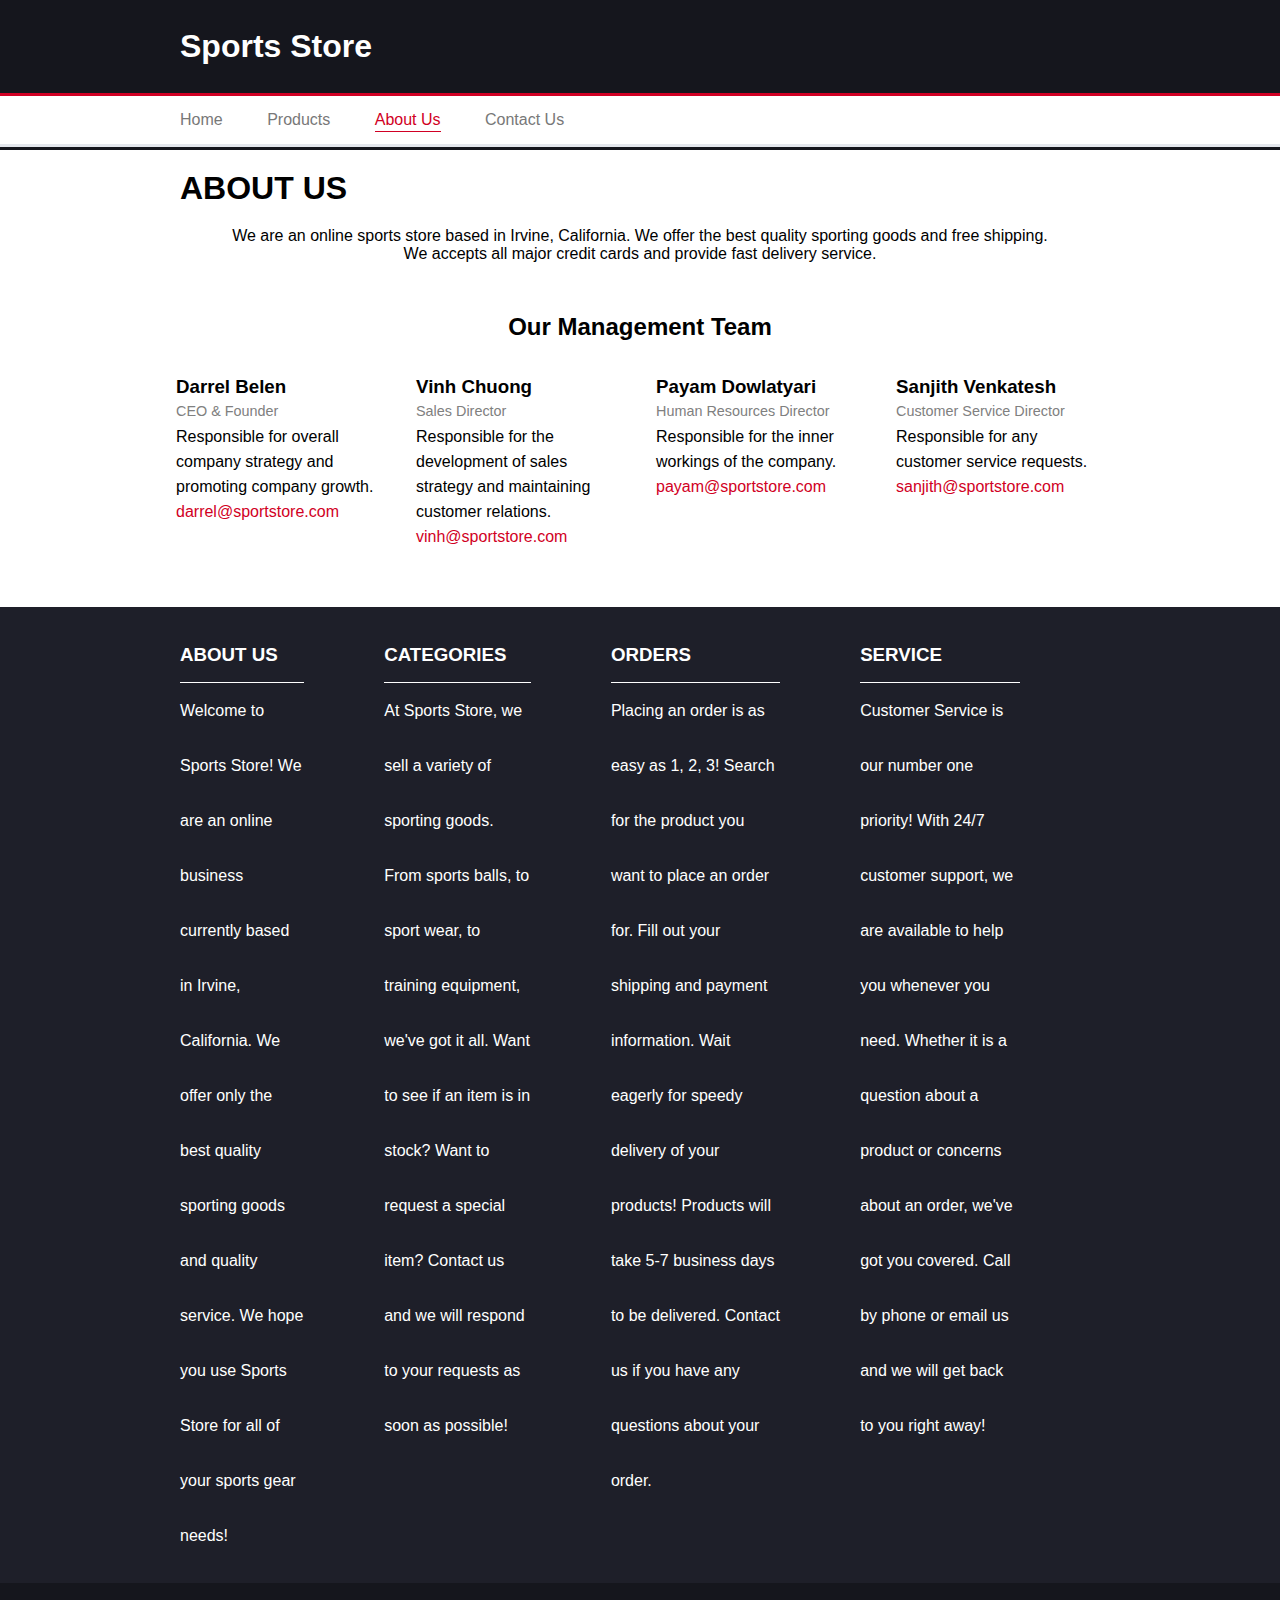
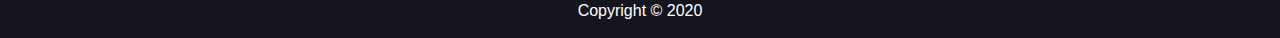
==== about.html @ c963a643 "fixed formatting on the about page" ====
<!DOCTYPE html>
<html lang="en">
<head>
    <meta charset="UTF-8">
    <meta name="viewport" content="width=device-width, initial-scale=1.0">
    <meta http-equiv="X-UA-Compatible" content="ie=edge">
    <link href="style.css" rel="stylesheet">
    <title>INF124-Assignment1</title>
</head>
<body>
    <div class="container">
        <div class="header">
            <div class="content">
                <div class="logo">
                    <a href="./index.html"><h1>Sports Store</h1></a>
                </div>
            </div>
            <div class="navbar">
                <ul class="content">
                <li><a href="./index.html">Home</a></li>
                <li><a href="./products.html">Products</a></li>
                <li><a href="./about.html" class="active">About Us</a></li>
                <li><a href="./contact.html">Contact Us</a></li>
                </ul>
            </div>
        </div>
        <div class="main">
            <div class="content">
                <h1>About Us</h1>
                <div class="about-section">
                  <p>We are an online sports store based in Irvine, California.
                  We offer the best quality sporting goods and free shipping.</p>
                  <p>We accepts all major credit cards and provide fast delivery service.</p>
                </div>
                <h2 style="text-align:center;margin: 50px 0 25px;">Our Management Team</h2>
                <div style="margin: 25px 0 50px; display:flex;">
                  <div class="card">
                    <h3>Darrel Belen</h3>
                    <p class="title">CEO & Founder</p>
                    <p>Responsible for overall company strategy and promoting company growth.</p>
                    <a href="#">darrel@sportstore.com</a>
                  </div>
                  <div class="card">
                    <h3>Vinh Chuong</h3>
                    <p class="title">Sales Director</p>
                    <p>Responsible for the development of sales strategy and maintaining customer relations.</p>
                    <a href="#">vinh@sportstore.com</a>
                  </div>
                  <div class="card">
                    <h3>Payam Dowlatyari</h3>
                    <p class="title">Human Resources Director</p>
                    <p>Responsible for the inner workings of the company.</p>
                    <a href="#">payam@sportstore.com</a>
                  </div>
                  <div class="card">
                    <h3>Sanjith Venkatesh</h3>
                    <p class="title">Customer Service Director</p>
                    <p>Responsible for any customer service requests.</p>
                    <a href="#">sanjith@sportstore.com</a>
                  </div>
                </div>
            </div>
        </div>
        <div class="footer">
            <div class="content">
                <table width="100%" cellspacing="20">
                    <tbody>
                        <tr>
                            <td>
                                <h3>ABOUT US</h3>
                                    <p>
                                        Welcome to Sports Store! We are an online business currently based in 
                                        Irvine, California. We offer only the best quality sporting goods and quality service. 
                                        We hope you use Sports Store for all of your sports gear needs!
                                    </p>
                            </td>
                            <td>
                                <h3>CATEGORIES</h3>
                                    <p>
                                        At Sports Store, we sell a variety of sporting goods. From sports balls, to sport wear, 
                                        to training equipment, we've got it all. Want to see if an item is in stock? 
                                        Want to request a special item? Contact us and we will respond to your requests as 
                                        soon as possible!
                                    </p>
                            </td>
                            <td>
                                <h3>ORDERS</h3>
                                    <p>
                                        Placing an order is as easy as 1, 2, 3!
                                        Search for the product you want to place an order for.
                                        Fill out your shipping and payment information.
                                        Wait eagerly for speedy delivery of your products!

                                        Products will take 5-7 business days to be delivered. Contact us if you have any questions 
                                        about your order.
                                    </p>
                            </td>
                            <td>
                                <h3>SERVICE</h3>
                                    <p>
                                        Customer Service is our number one priority! With 24/7 customer support, we are available to 
                                        help you whenever you need. Whether it is a question about a product or concerns about 
                                        an order, we've got you covered. Call by phone or email us and we will get back to you 
                                        right away!
                                    </p>
                            </td>
                        </tr>
                    </tbody>
                </table>
            </div>
            <p class="copyright">
                Copyright &copy; 2020
            </p>
        </div>
    </div>
    <script type="text/javascript" src="main.js"></script>
</body>
</html>
---- style.css ----
* {
    margin: 0;
    padding: 0;
    box-sizing: content-box;
}
html{
    font-family: Verdana, Geneva, Tahoma, sans-serif;
}
body{

}
a {
    text-decoration: none;
}
.container {
}
.container form{
    margin-left: 25%;
    margin-right: 25%;
}
.content {
    width: 75%;
    margin: 0 auto;
}
.header {
    background-color: #15161D;
    height: 150px;
}
.header h1  {
    color: #fff;
    padding: 28px 20px;
}
.navbar {
    border-top: 3px solid #D10024;
    border-bottom: 3px solid #E4E7ED;
    display: block;
    background-color: #fff;
}
.navbar li{
    list-style: none;
    display: inline-block;
    padding: 15px 20px;
}
.navbar li a{
    color: #787878;
    transition: 0.2s;
}
.navbar li a.active, .navbar li a:hover{
    padding-bottom: 3px;
    border-bottom: 1px solid #D10024;
    color: #D10024;
}
.main h1{
    text-transform: uppercase;
    margin: 20px;
}
.main .product{
    position: relative;
    border: 1px solid #ccc;
    box-shadow: 0 4px 8px 0 rgba(0, 0, 0, 0.2);
    text-align: center;
    height: 400px;
}
.main .product:hover{
    box-shadow: 0 12px 24px 0 rgba(0, 0, 0, 0.2);
    transition: 0.5s;
}
.main .product img{
    width: 150px;
    height: auto;
}
.main .product h4{
    color: #aaa;
    font-size: 80%;
    margin: 10px 0;
}
.main .product h2{
    margin: 10px 0;
    text-transform: uppercase;
    font-size: 110%;
}
.main .product h3{
    margin: 10px 0;
    text-transform: uppercase;
    font-size: 100%;
    color: #D10024;
}
.main .product p{
    margin: 10px 0;
    text-transform: uppercase;
    font-size: 70%;
}
.main .product hr{
    width: 200px;
    margin: 0 auto;
    border-top: 1px solid #ccc;
}
.main .addtocart{
    padding: 5px 20px;
    border: 2px solid #D10024;
    background-color: #D10024;
    display: inline-block;
    border-radius: 4px;
    color: #fff;
    margin-top: 10px;
    text-transform: uppercase;
    font-size: 80%;
}
.main .addtocart:hover{
    border: 2px solid #D10024;
    background-color: #FFFFFF;
    color: #D10024;
    transition: 0.2s;
}
.main .detail {
    padding-left: 20px;
    margin-bottom: 20px;
    line-height: 2;
}
.footer {
    background-color: #1E1F29;
    color: #fff;
    line-height: 55px;
}
.footer h3{
    border-bottom: 1px solid;
}
.footer td{
    padding-right: 80px;
}
.footer .copyright{
    text-align: center;
    background-color: #15161D;
}

input[type=text], select, textarea {
    width: 100%;
    padding: 12px;
    border: 1px solid #ccc;
    border-radius: 4px;
    box-sizing: border-box;
    margin-top: 6px;
    margin-bottom: 16px;
    resize: vertical;
}

input[type=submit] {
    background-color: #D10024;
    color: white;
    padding: 12px 20px;
    border: none;
    border-radius: 4px;
    cursor: pointer;
    text-transform: uppercase;
}

input[type=submit]:hover {
    background-color: #dddddd;
    color: #000000;
    transition: 0.3s;
}

.about-section {
    text-align: center;
}

.card {
    width: 22%;
    padding: 0 8px;
    display: inline-block;
    margin: 8px;
    line-height: 25px;
}

.card a{
    color: #D10024;
}

.card a:hover{
    text-decoration: underline;
}

.card .title {
    color: grey;
    font-size: 90%;
}


.orderform
.row {
    display: -ms-flexbox; 
    display: flex;
    -ms-flex-wrap: wrap; 
    flex-wrap: wrap;
    margin: 0 -16px;
  }
  
  .orderform
  .col-25 {
    -ms-flex: 20%;
    flex: 20%;
  }
  
  .orderform
  .col-50 {
    -ms-flex: 40%;
    flex: 40%;
  }
  
  .orderform
  .col-75 {
    -ms-flex: 60%; 
    flex: 60%;
  }
  
  .orderform
  .col-25,
  .col-50,
  .col-75 {
    padding: 0 16px;
  }
  
  .orderform
  .container {
    padding: 5px 20px 15px 20px;
    border-radius: 3px;
  }
  
  .orderform
  input[type=text] {
    width: 100%;
    margin-bottom: 20px;
    padding: 12px;
    border: 1px solid #ccc;
    border-radius: 3px;
  }

  .orderform
  input[type=number] {
    width: 100%;
    margin-bottom: 20px;
    padding: 12px;
    border: 1px solid #ccc;
    border-radius: 3px;
  }
  .orderform
  label {
    margin-bottom: 10px;
    display: block;
  }
  
  .orderform
  .icon-container {
    margin-bottom: 20px;
    padding: 7px 0;
    font-size: 24px;
  }
  
  .orderform
  .btn {
    background-color: #D10024;
    color: white;
    padding: 12px;
    margin: 10px 0;
    border: none;
    width: 100%;
    border-radius: 3px;
    cursor: pointer;
    font-size: 17px;
  }
  
  .orderform
  .btn:hover {
    background-color: #dddddd;
    transition: .3s;
  }
  
  .orderform
  span.price {
    float: right;
    color: grey;
  }

tr{
    display: flex;
}
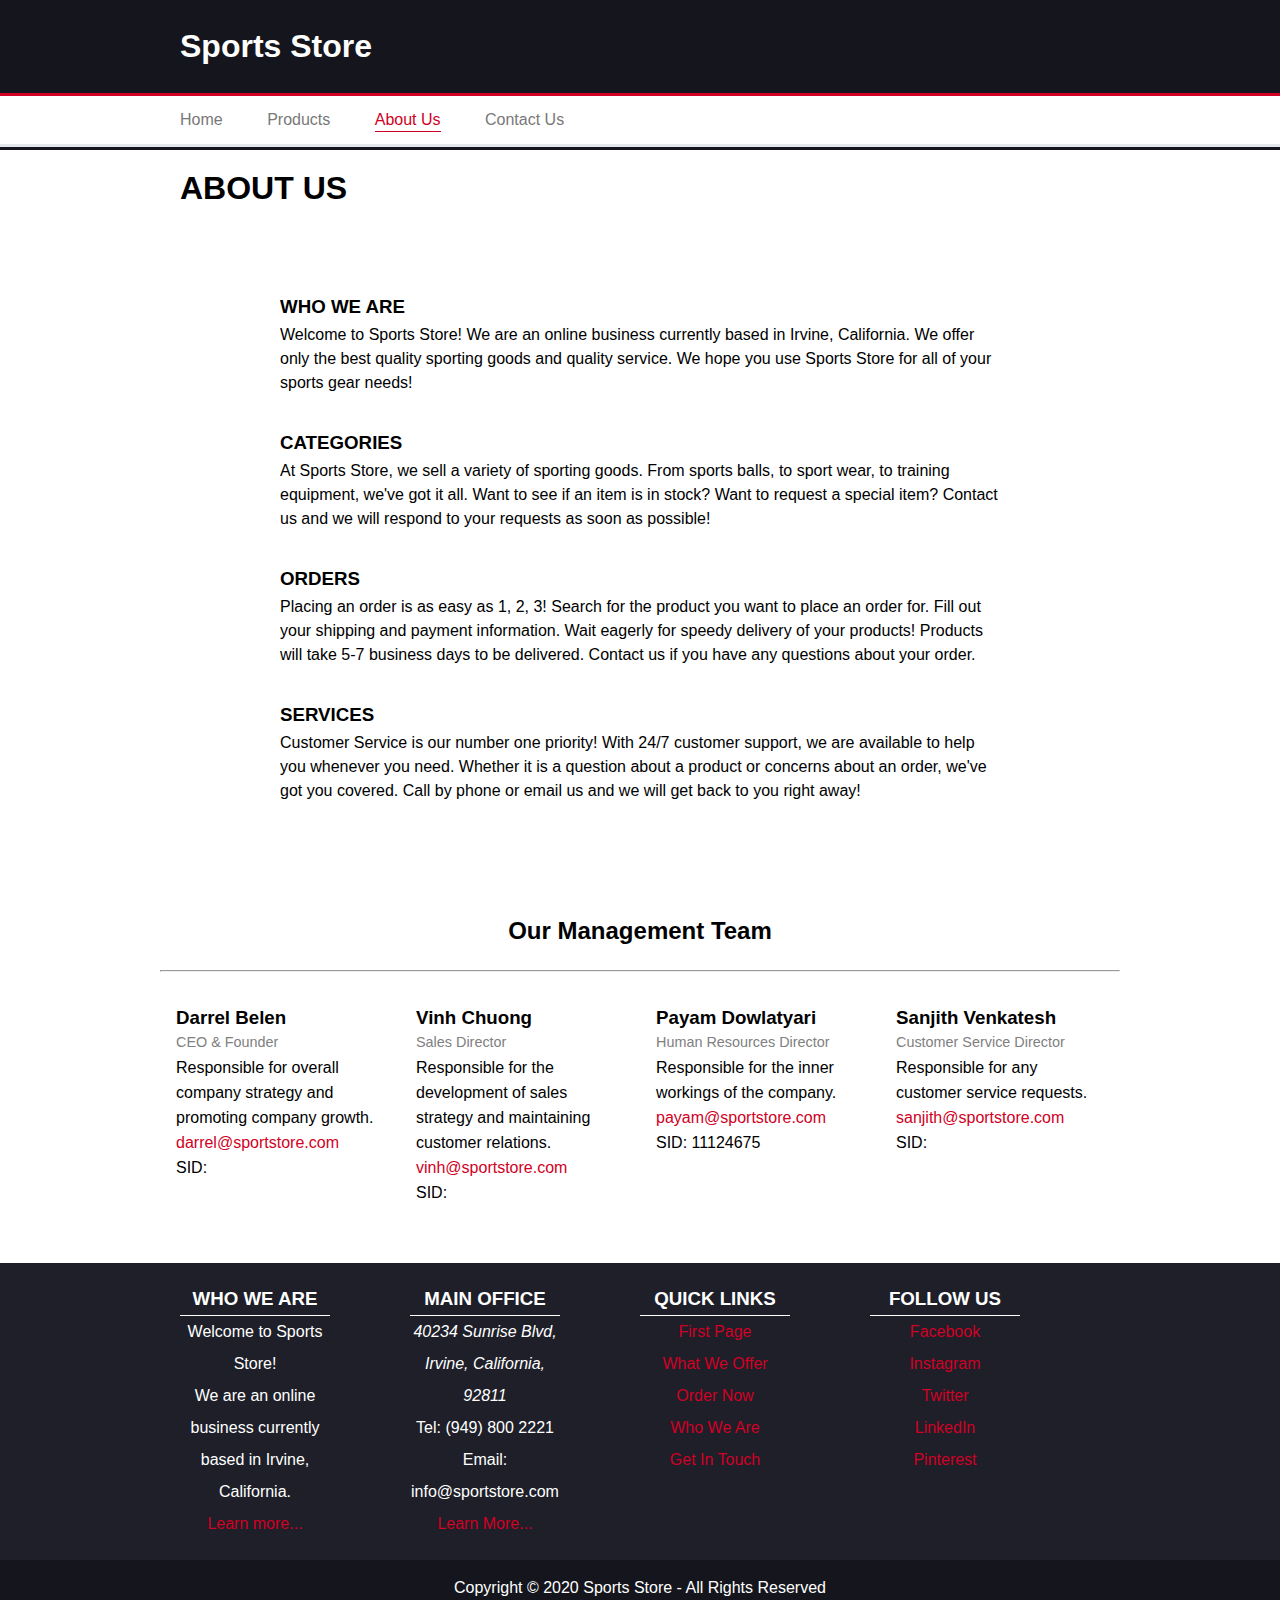
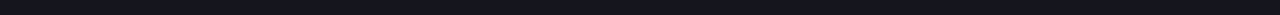
==== commit 4ba5b3e2: "change footer and about page" ====
--- a/about.html
+++ b/about.html
@@ -28,90 +28,141 @@
             <div class="content">
                 <h1>About Us</h1>
                 <div class="about-section">
-                  <p>We are an online sports store based in Irvine, California.
-                  We offer the best quality sporting goods and free shipping.</p>
-                  <p>We accepts all major credit cards and provide fast delivery service.</p>
+                
+                  <div class="content">
+                        <br><br>
+                                        <h3>WHO WE ARE</h3>
+                                        
+                                            <p>
+                                                Welcome to Sports Store! We are an online business currently based in 
+                                                Irvine, California. We offer only the best quality sporting goods and quality service. 
+                                                We hope you use Sports Store for all of your sports gear needs!
+                                            </p>
+                                 <br>
+                                        <h3>CATEGORIES</h3>
+                                            <p>
+                                                At Sports Store, we sell a variety of sporting goods. From sports balls, to sport wear, 
+                                                to training equipment, we've got it all. Want to see if an item is in stock? 
+                                                Want to request a special item? Contact us and we will respond to your requests as 
+                                                soon as possible!
+                                            </p>
+                                            <br>
+                                        <h3>ORDERS</h3>
+                                            <p>
+                                                Placing an order is as easy as 1, 2, 3!
+                                                Search for the product you want to place an order for.
+                                                Fill out your shipping and payment information.
+                                                Wait eagerly for speedy delivery of your products!
+        
+                                                Products will take 5-7 business days to be delivered. Contact us if you have any questions 
+                                                about your order.
+                                            </p>
+                                            <br>
+                                        <h3>SERVICES</h3>
+                                            <p>
+                                                Customer Service is our number one priority! With 24/7 customer support, we are available to 
+                                                help you whenever you need. Whether it is a question about a product or concerns about 
+                                                an order, we've got you covered. Call by phone or email us and we will get back to you 
+                                                right away!
+                                            </p>
+                                            <br><br>
                 </div>
                 <h2 style="text-align:center;margin: 50px 0 25px;">Our Management Team</h2>
+                <hr>
                 <div style="margin: 25px 0 50px; display:flex;">
                   <div class="card">
                     <h3>Darrel Belen</h3>
                     <p class="title">CEO & Founder</p>
                     <p>Responsible for overall company strategy and promoting company growth.</p>
                     <a href="#">darrel@sportstore.com</a>
+                    <p>SID:</p>
                   </div>
                   <div class="card">
                     <h3>Vinh Chuong</h3>
                     <p class="title">Sales Director</p>
                     <p>Responsible for the development of sales strategy and maintaining customer relations.</p>
                     <a href="#">vinh@sportstore.com</a>
+                    <p>SID:</p>
                   </div>
                   <div class="card">
                     <h3>Payam Dowlatyari</h3>
                     <p class="title">Human Resources Director</p>
                     <p>Responsible for the inner workings of the company.</p>
                     <a href="#">payam@sportstore.com</a>
+                    <p>SID: 11124675</p>
                   </div>
                   <div class="card">
                     <h3>Sanjith Venkatesh</h3>
                     <p class="title">Customer Service Director</p>
                     <p>Responsible for any customer service requests.</p>
                     <a href="#">sanjith@sportstore.com</a>
+                    <p>SID:</p>
                   </div>
                 </div>
             </div>
         </div>
         <div class="footer">
-            <div class="content">
-                <table width="100%" cellspacing="20">
-                    <tbody>
-                        <tr>
-                            <td>
-                                <h3>ABOUT US</h3>
-                                    <p>
-                                        Welcome to Sports Store! We are an online business currently based in 
-                                        Irvine, California. We offer only the best quality sporting goods and quality service. 
-                                        We hope you use Sports Store for all of your sports gear needs!
-                                    </p>
-                            </td>
-                            <td>
-                                <h3>CATEGORIES</h3>
-                                    <p>
-                                        At Sports Store, we sell a variety of sporting goods. From sports balls, to sport wear, 
-                                        to training equipment, we've got it all. Want to see if an item is in stock? 
-                                        Want to request a special item? Contact us and we will respond to your requests as 
-                                        soon as possible!
-                                    </p>
-                            </td>
-                            <td>
-                                <h3>ORDERS</h3>
-                                    <p>
-                                        Placing an order is as easy as 1, 2, 3!
-                                        Search for the product you want to place an order for.
-                                        Fill out your shipping and payment information.
-                                        Wait eagerly for speedy delivery of your products!
-
-                                        Products will take 5-7 business days to be delivered. Contact us if you have any questions 
-                                        about your order.
-                                    </p>
-                            </td>
-                            <td>
-                                <h3>SERVICE</h3>
-                                    <p>
-                                        Customer Service is our number one priority! With 24/7 customer support, we are available to 
-                                        help you whenever you need. Whether it is a question about a product or concerns about 
-                                        an order, we've got you covered. Call by phone or email us and we will get back to you 
-                                        right away!
-                                    </p>
-                            </td>
-                        </tr>
-                    </tbody>
-                </table>
+                <div class="content">
+                    <table width="100%" cellspacing="20">
+                        <tbody>
+                            <tr>
+                                <td>
+                                    <h3>WHO WE ARE</h3>
+    
+                                    <p>  Welcome to Sports Store!</p>
+                                        <p>
+                                            
+                                            We are an online business currently based in
+                                            Irvine, California. 
+                                         
+    
+                                        </p>
+                                        <a href="./about.html">Learn more... </a>
+    
+                                      
+                                </td>
+                                <td>
+                                        <h3>MAIN OFFICE</h3>
+                                        <p>
+                                            <address>
+                                                    40234 Sunrise Blvd, 
+                                                    Irvine, California, 92811
+                                            </address>
+                                            
+                                        </p>
+                                        <p> Tel: (949) 800 2221</p>
+                                        <p> Email: info@sportstore.com</p>
+                                        <a href="./contact.html">Learn More...</a>
+                                      
+                                       
+                                </td>
+                                <td>
+                                  
+                                        <h3>QUICK LINKS</h3>
+                                        <a href="./index.html">First Page</a>
+                                        <a href="./products.html">What We Offer</a>
+                                        <a href="./order.html">Order Now</a>
+                                        <a href="./about.html">Who We Are</a>
+                                        <a href="./contact.html">Get In Touch</a>
+                                       
+                                </td>
+                                <td>
+                                        <h3>FOLLOW US</h3>
+                                        <a href="#">Facebook</a>
+                                        <a href="#">Instagram</a>
+                                        <a href="#">Twitter</a>
+                                        <a href="#">LinkedIn</a>
+                                        <a href="#">Pinterest</a>
+                                </td>
+                            </tr>
+                         
+                        </tbody>
+                    </table>
+                </div>
+                <p class="copyright">
+                    Copyright &copy; 2020 Sports Store - All Rights Reserved
+                </p>
             </div>
-            <p class="copyright">
-                Copyright &copy; 2020
-            </p>
-        </div>
     </div>
     <script type="text/javascript" src="main.js"></script>
 </body>
--- a/style.css
+++ b/style.css
@@ -1,286 +1,402 @@
 * {
-    margin: 0;
-    padding: 0;
-    box-sizing: content-box;
-}
-html{
-    font-family: Verdana, Geneva, Tahoma, sans-serif;
-}
-body{
-
+	margin: 0;
+	padding: 0;
+	box-sizing: content-box;
+}
+html {
+	font-family: Verdana, Geneva, Tahoma, sans-serif;
+}
+body {
 }
 a {
-    text-decoration: none;
+	text-decoration: none;
 }
 .container {
 }
-.container form{
-    margin-left: 25%;
-    margin-right: 25%;
+.container form {
+	margin-left: 25%;
+	margin-right: 25%;
 }
 .content {
-    width: 75%;
-    margin: 0 auto;
+	width: 75%;
+	margin: 0 auto;
 }
 .header {
-    background-color: #15161D;
-    height: 150px;
-}
-.header h1  {
-    color: #fff;
-    padding: 28px 20px;
+	background-color: #15161d;
+	height: 150px;
+}
+.header h1 {
+	color: #fff;
+	padding: 28px 20px;
 }
 .navbar {
-    border-top: 3px solid #D10024;
-    border-bottom: 3px solid #E4E7ED;
-    display: block;
-    background-color: #fff;
-}
-.navbar li{
-    list-style: none;
-    display: inline-block;
-    padding: 15px 20px;
-}
-.navbar li a{
-    color: #787878;
-    transition: 0.2s;
-}
-.navbar li a.active, .navbar li a:hover{
-    padding-bottom: 3px;
-    border-bottom: 1px solid #D10024;
-    color: #D10024;
-}
-.main h1{
-    text-transform: uppercase;
-    margin: 20px;
-}
-.main .product{
-    position: relative;
-    border: 1px solid #ccc;
-    box-shadow: 0 4px 8px 0 rgba(0, 0, 0, 0.2);
-    text-align: center;
-    height: 400px;
-}
-.main .product:hover{
-    box-shadow: 0 12px 24px 0 rgba(0, 0, 0, 0.2);
-    transition: 0.5s;
-}
-.main .product img{
-    width: 150px;
-    height: auto;
-}
-.main .product h4{
-    color: #aaa;
-    font-size: 80%;
-    margin: 10px 0;
-}
-.main .product h2{
-    margin: 10px 0;
-    text-transform: uppercase;
-    font-size: 110%;
-}
-.main .product h3{
-    margin: 10px 0;
-    text-transform: uppercase;
-    font-size: 100%;
-    color: #D10024;
-}
-.main .product p{
-    margin: 10px 0;
-    text-transform: uppercase;
-    font-size: 70%;
-}
-.main .product hr{
-    width: 200px;
-    margin: 0 auto;
-    border-top: 1px solid #ccc;
-}
-.main .addtocart{
-    padding: 5px 20px;
-    border: 2px solid #D10024;
-    background-color: #D10024;
-    display: inline-block;
-    border-radius: 4px;
-    color: #fff;
-    margin-top: 10px;
-    text-transform: uppercase;
-    font-size: 80%;
-}
-.main .addtocart:hover{
-    border: 2px solid #D10024;
-    background-color: #FFFFFF;
-    color: #D10024;
-    transition: 0.2s;
+	border-top: 3px solid #d10024;
+	border-bottom: 3px solid #e4e7ed;
+	display: block;
+	background-color: #fff;
+}
+.navbar li {
+	list-style: none;
+	display: inline-block;
+	padding: 15px 20px;
+}
+.navbar li a {
+	color: #787878;
+	transition: 0.2s;
+}
+.navbar li a.active,
+.navbar li a:hover {
+	padding-bottom: 3px;
+	border-bottom: 1px solid #d10024;
+	color: #d10024;
+}
+.main h1 {
+	text-transform: uppercase;
+	margin: 20px;
+}
+.main .hotdeal {
+	position: relative;
+	background: url('assets/hotdeal.png') center no-repeat #e4e7ed;
+	background-size: 1500px;
+	height: 325px;
+	margin: 30px 0px 40px;
+}
+.main .hotdeal .detail {
+	position: absolute;
+	left: 50%;
+	text-align: center;
+}
+.main .hotdeal .detail .countdown {
+	background-color: #fff;
+	font-size: 18px;
+	line-height: 35px;
+}
+.main .hotdeal .detail h1 {
+	font-size: 35px;
+	margin: 35px 30px 15px;
+}
+.main .hotdeal .detail h2 {
+	font-size: 30px;
+}
+.main .hotdeal .detail a {
+	background-color: #d10024;
+	color: #fff;
+	padding: 10px 25px;
+	margin-top: 10px;
+	display: inline-block;
+	border-radius: 25px;
+	font-weight: bold;
+}
+.main .hotdeal .detail a:hover {
+	text-decoration: underline;
+}
+
+.main .product {
+	position: relative;
+	border: 1px solid #ccc;
+	box-shadow: 0 4px 8px 0 rgba(0, 0, 0, 0.2);
+	text-align: center;
+	height: 400px;
+	width: 20%;
+}
+.main .product:hover {
+	box-shadow: 0 12px 24px 0 rgba(0, 0, 0, 0.2);
+	transition: 0.5s;
+}
+.main .product img {
+	width: 150px;
+	height: 150px;
+}
+.main .product h4 {
+	color: #aaa;
+	font-size: 80%;
+	margin: 10px 0;
+}
+.main .product h2 {
+	margin: 10px 0;
+	text-transform: uppercase;
+	font-size: 110%;
+}
+.main .product h3 {
+	margin: 10px 0;
+	text-transform: uppercase;
+	font-size: 100%;
+	color: #d10024;
+}
+.main .product p {
+	margin: 10px auto;
+	text-transform: uppercase;
+	font-size: 70%;
+	height: 25px;
+	width: 95%;
+}
+.main .product hr {
+	width: 200px;
+	margin: 0 auto;
+	border-top: 1px solid #ccc;
+}
+.main .addtocart {
+	padding: 5px 20px;
+	border: 2px solid #d10024;
+	background-color: #d10024;
+	display: inline-block;
+	border-radius: 4px;
+	color: #fff;
+	margin-top: 10px;
+	text-transform: uppercase;
+	font-size: 80%;
+}
+.main .addtocart:hover {
+	border: 2px solid #d10024;
+	background-color: #ffffff;
+	color: #d10024;
+	transition: 0.2s;
+}
+.main .subscribe {
+	margin-top: 20px;
+	padding-top: 20px;
+	border-top: 2px solid #e6e6e6;
+	height: 140px;
+	text-align: center;
+	background: url(assets/bgletter.png) -50px center;
+}
+.main .subscribe h3 {
+	font-weight: normal;
+	margin-bottom: 15px;
+}
+.main .subscribe form {
+	position: relative;
+}
+.main .subscribe input {
+	width: 600px;
+	height: 46px;
+	border-radius: 25px;
+	line-height: 20px;
+	font-weight: bold;
+	font-size: 90%;
+	padding-left: 20px;
+}
+.main .subscribe button {
+	position: absolute;
+	right: 56px;
+	height: 46px;
+	border-radius: 0 25px 25px 0;
+	color: #fff;
+	width: 150px;
+	border: none;
+	top: 6px;
+	cursor: pointer;
+	font-weight: bold;
+	background: url(assets/letter.png) 16px no-repeat #d10024;
+	background-size: 20px;
 }
 .main .detail {
-    padding-left: 20px;
-    margin-bottom: 20px;
-    line-height: 2;
+	padding-left: 20px;
+	margin-bottom: 20px;
+	line-height: 2;
 }
 .footer {
-    background-color: #1E1F29;
-    color: #fff;
-    line-height: 55px;
-}
-.footer h3{
-    border-bottom: 1px solid;
-}
-.footer td{
-    padding-right: 80px;
-}
-.footer .copyright{
-    text-align: center;
-    background-color: #15161D;
-}
-
-input[type=text], select, textarea {
-    width: 100%;
-    padding: 12px;
-    border: 1px solid #ccc;
-    border-radius: 4px;
-    box-sizing: border-box;
-    margin-top: 6px;
-    margin-bottom: 16px;
-    resize: vertical;
+	background-color: #1e1f29;
+	color: #fff;
+	line-height: 55px;
+}
+.footer h3 {
+	border-bottom: 1px solid;
+}
+.footer tr {
+	display: flex;
+}
+.footer td {
+	padding-right: 80px;
+}
+.footer .copyright {
+	text-align: center;
+	background-color: #15161d;
+}
+
+.footer .content {
+	line-height: 2em;
+}
+.footer .content td {
+	width: 22%;
+	text-align: center;
+}
+
+.footer .content a {
+	display: block;
+	color: #d10024;
+}
+
+.footer .content a:hover {
+	display: block;
+	color: #aaa;
+	transition: .3s;
+}
+
+input[type=text],
+select,
+textarea {
+	width: 100%;
+	padding: 12px;
+	border: 1px solid #ccc;
+	border-radius: 4px;
+	box-sizing: border-box;
+	margin-top: 6px;
+	margin-bottom: 16px;
+	resize: vertical;
 }
 
 input[type=submit] {
-    background-color: #D10024;
-    color: white;
-    padding: 12px 20px;
-    border: none;
-    border-radius: 4px;
-    cursor: pointer;
-    text-transform: uppercase;
+	background-color: #d10024;
+	color: white;
+	padding: 12px 20px;
+	border: none;
+	border-radius: 4px;
+	cursor: pointer;
+	text-transform: uppercase;
 }
 
 input[type=submit]:hover {
-    background-color: #dddddd;
-    color: #000000;
-    transition: 0.3s;
-}
-
-.about-section {
-    text-align: center;
-}
-
+	background-color: #dddddd;
+	color: #000000;
+	transition: 0.3s;
+}
+
+.about-section .content {
+	line-height: 2em;
+}
+
+.about-section .content p {
+	line-height: 1.5em;
+}
 .card {
-    width: 22%;
-    padding: 0 8px;
-    display: inline-block;
-    margin: 8px;
-    line-height: 25px;
-}
-
-.card a{
-    color: #D10024;
-}
-
-.card a:hover{
-    text-decoration: underline;
+	width: 22%;
+	padding: 0 8px;
+	display: inline-block;
+	margin: 8px;
+	line-height: 25px;
+}
+
+.card a {
+	color: #d10024;
+}
+
+.card a:hover {
+	text-decoration: underline;
 }
 
 .card .title {
-    color: grey;
-    font-size: 90%;
-}
-
-
-.orderform
-.row {
-    display: -ms-flexbox; 
-    display: flex;
-    -ms-flex-wrap: wrap; 
-    flex-wrap: wrap;
-    margin: 0 -16px;
-  }
-  
-  .orderform
-  .col-25 {
-    -ms-flex: 20%;
-    flex: 20%;
-  }
-  
-  .orderform
-  .col-50 {
-    -ms-flex: 40%;
-    flex: 40%;
-  }
-  
-  .orderform
-  .col-75 {
-    -ms-flex: 60%; 
-    flex: 60%;
-  }
-  
-  .orderform
-  .col-25,
-  .col-50,
-  .col-75 {
-    padding: 0 16px;
-  }
-  
-  .orderform
-  .container {
-    padding: 5px 20px 15px 20px;
-    border-radius: 3px;
-  }
-  
-  .orderform
-  input[type=text] {
-    width: 100%;
-    margin-bottom: 20px;
-    padding: 12px;
-    border: 1px solid #ccc;
-    border-radius: 3px;
-  }
-
-  .orderform
-  input[type=number] {
-    width: 100%;
-    margin-bottom: 20px;
-    padding: 12px;
-    border: 1px solid #ccc;
-    border-radius: 3px;
-  }
-  .orderform
-  label {
-    margin-bottom: 10px;
-    display: block;
-  }
-  
-  .orderform
-  .icon-container {
-    margin-bottom: 20px;
-    padding: 7px 0;
-    font-size: 24px;
-  }
-  
-  .orderform
-  .btn {
-    background-color: #D10024;
-    color: white;
-    padding: 12px;
-    margin: 10px 0;
-    border: none;
-    width: 100%;
-    border-radius: 3px;
-    cursor: pointer;
-    font-size: 17px;
-  }
-  
-  .orderform
-  .btn:hover {
-    background-color: #dddddd;
-    transition: .3s;
-  }
-  
-  .orderform
-  span.price {
-    float: right;
-    color: grey;
-  }
-
-tr{
-    display: flex;
-}
+	color: grey;
+	font-size: 90%;
+}
+
+.orderform .row {
+	display: -ms-flexbox;
+	display: flex;
+	-ms-flex-wrap: wrap;
+	flex-wrap: wrap;
+	margin: 0 -16px;
+}
+
+.orderform .col-25 {
+	-ms-flex: 20%;
+	flex: 20%;
+}
+
+.orderform .col-50 {
+	-ms-flex: 40%;
+	flex: 40%;
+}
+
+.orderform .col-75 {
+	-ms-flex: 60%;
+	flex: 60%;
+}
+
+.orderform .col-25,
+.col-50,
+.col-75 {
+	padding: 0 16px;
+}
+
+.orderform .row {
+	display: -ms-flexbox;
+	display: flex;
+	-ms-flex-wrap: wrap;
+	flex-wrap: wrap;
+	margin: 0 -16px;
+}
+
+.orderform .col-25 {
+	-ms-flex: 20%;
+	flex: 20%;
+}
+
+.orderform .col-50 {
+	-ms-flex: 40%;
+	flex: 40%;
+}
+
+.orderform .col-75 {
+	-ms-flex: 60%;
+	flex: 60%;
+}
+
+.orderform .col-25,
+.col-50,
+.col-75 {
+	padding: 0 16px;
+}
+
+.orderform .container {
+	padding: 5px 20px 15px 20px;
+	border-radius: 3px;
+}
+
+.orderform input[type=text] {
+	width: 100%;
+	margin-bottom: 20px;
+	padding: 12px;
+	border: 1px solid #ccc;
+	border-radius: 3px;
+}
+
+.orderform input[type=number] {
+	width: 100%;
+	margin-bottom: 20px;
+	padding: 12px;
+	border: 1px solid #ccc;
+	border-radius: 3px;
+}
+.orderform label {
+	margin-bottom: 10px;
+	display: block;
+}
+
+.orderform .icon-container {
+	margin-bottom: 20px;
+	padding: 7px 0;
+	font-size: 24px;
+}
+
+.orderform .btn {
+	background-color: #d10024;
+	color: white;
+	padding: 12px;
+	margin: 10px 0;
+	border: none;
+	width: 100%;
+	border-radius: 3px;
+	cursor: pointer;
+	font-size: 17px;
+}
+
+.orderform .btn:hover {
+	background-color: #dddddd;
+	transition: .3s;
+}
+
+.orderform span.price {
+	float: right;
+	color: grey;
+}
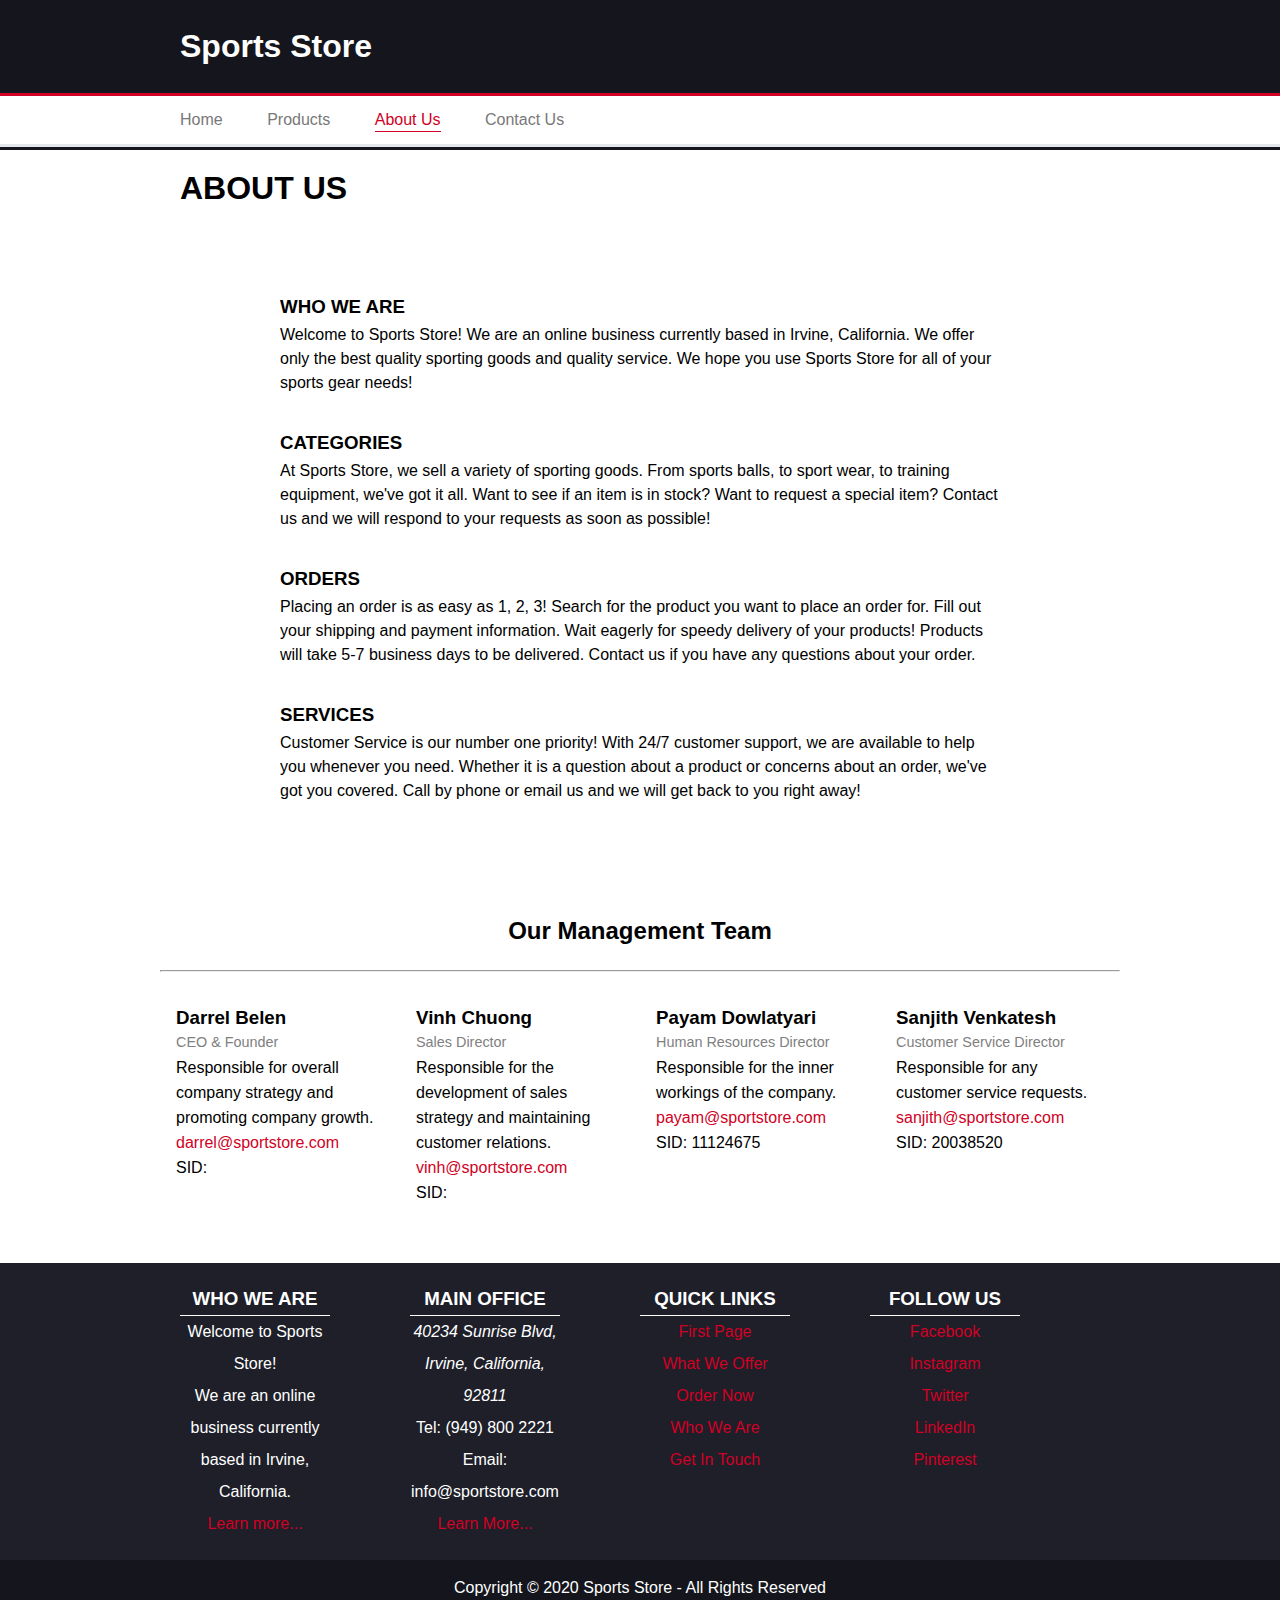
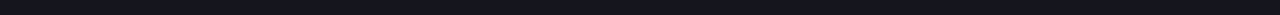
==== commit 770a781d: "added my student id to the about html page" ====
--- a/about.html
+++ b/about.html
@@ -96,7 +96,7 @@
                     <p class="title">Customer Service Director</p>
                     <p>Responsible for any customer service requests.</p>
                     <a href="#">sanjith@sportstore.com</a>
-                    <p>SID:</p>
+                    <p>SID: 20038520</p>
                   </div>
                 </div>
             </div>
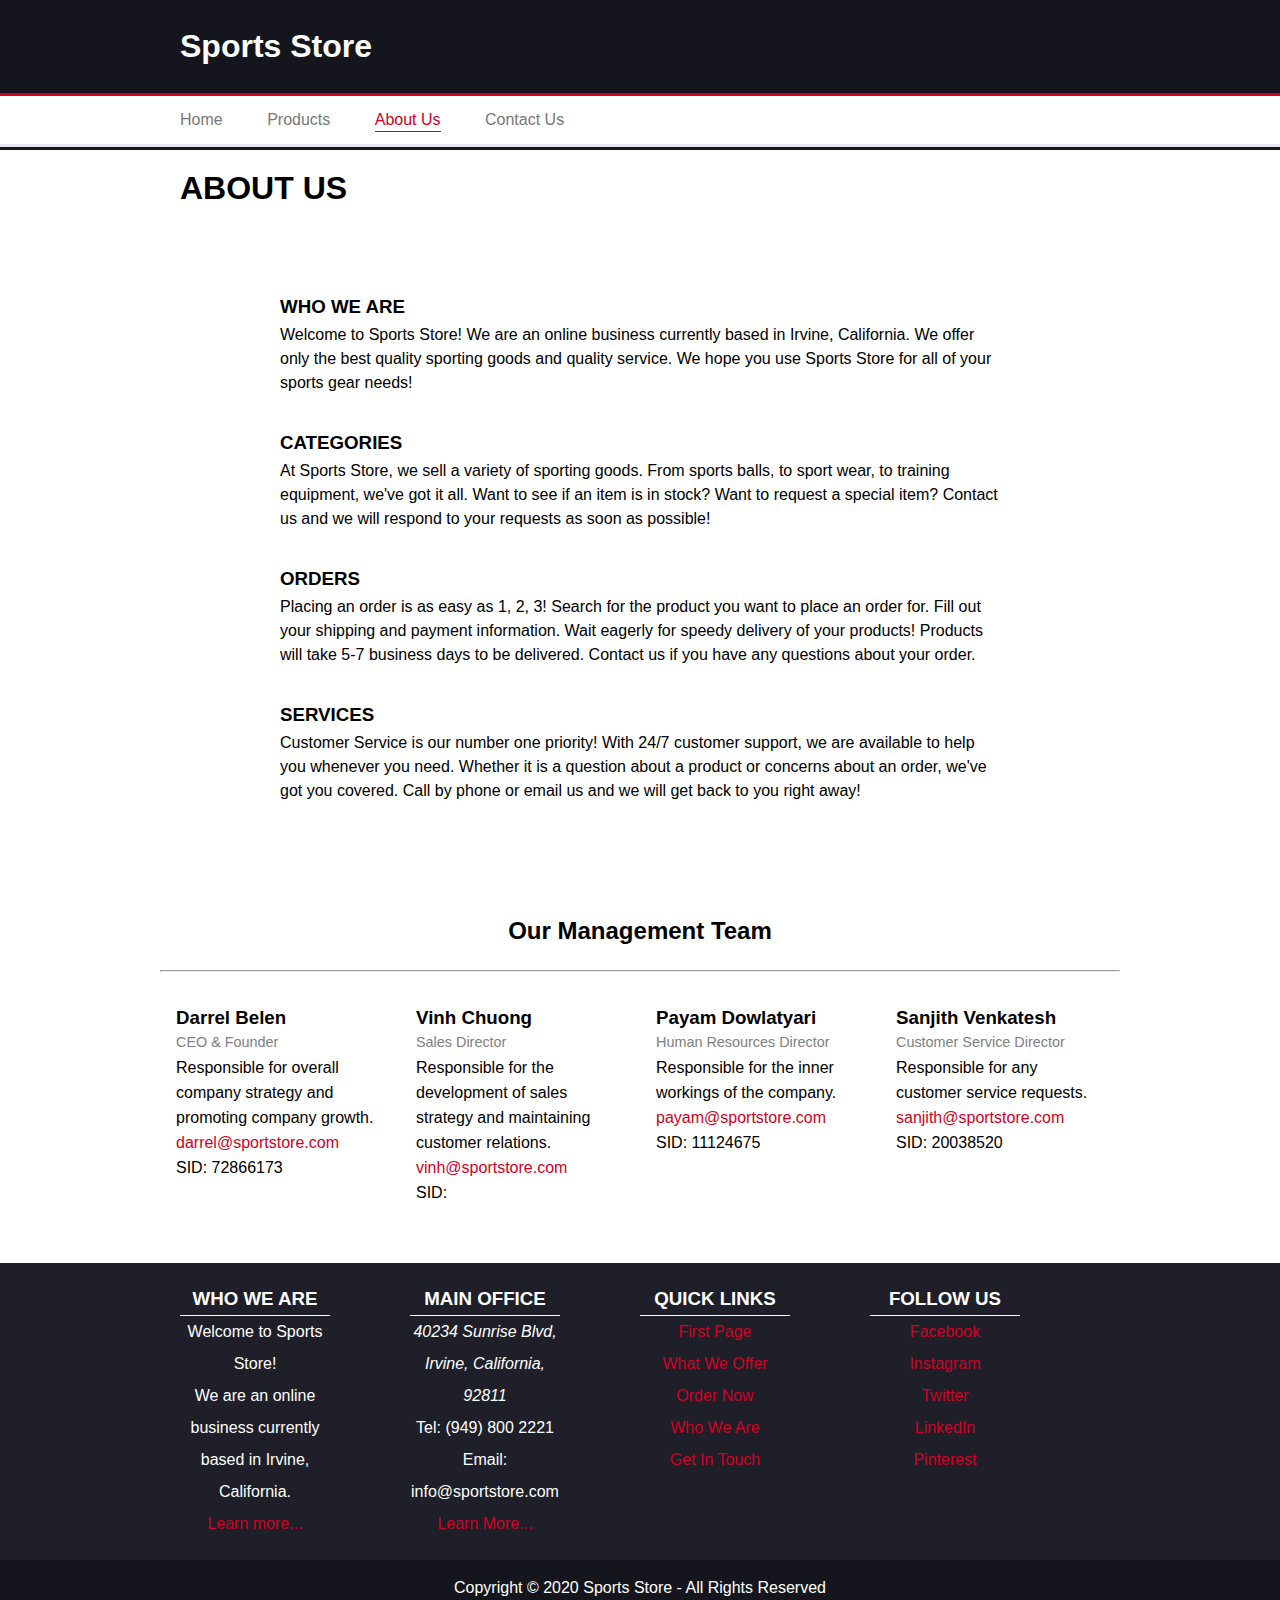
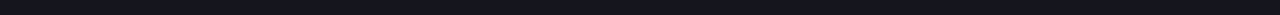
==== commit 01918262: "Added Student ID" ====
--- a/about.html
+++ b/about.html
@@ -75,7 +75,7 @@
                     <p class="title">CEO & Founder</p>
                     <p>Responsible for overall company strategy and promoting company growth.</p>
                     <a href="#">darrel@sportstore.com</a>
-                    <p>SID:</p>
+                    <p>SID: 72866173</p>
                   </div>
                   <div class="card">
                     <h3>Vinh Chuong</h3>
--- a/style.css
+++ b/style.css
@@ -400,3 +400,13 @@
 	float: right;
 	color: grey;
 }
+
+.thumbnail:hover {
+    position:relative;
+    top:-25px;
+    left:-35px;
+    width:500px;
+    height:auto;
+    display:block;
+    z-index:999;
+}
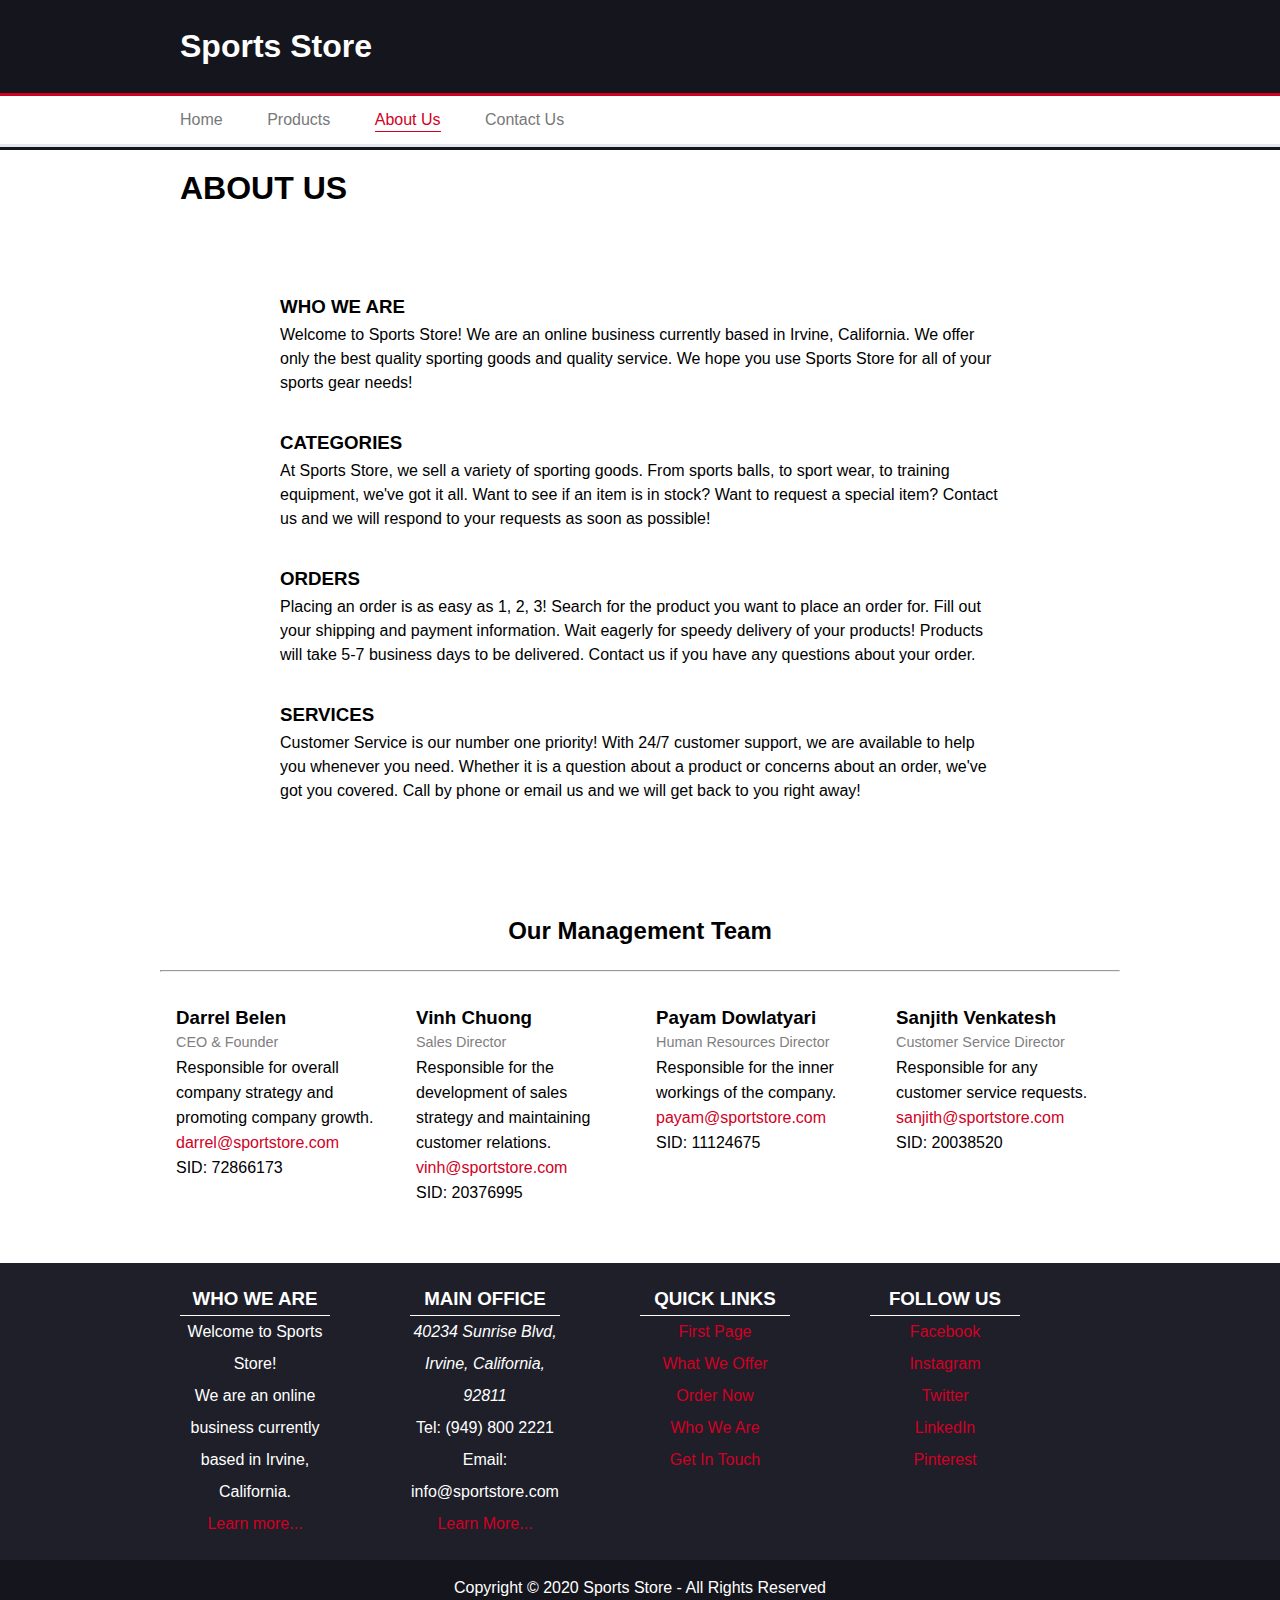
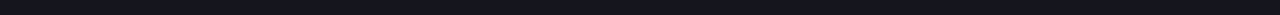
==== commit 83886ccb: "Add StudentID" ====
--- a/about.html
+++ b/about.html
@@ -28,22 +28,22 @@
             <div class="content">
                 <h1>About Us</h1>
                 <div class="about-section">
-                
+
                   <div class="content">
                         <br><br>
                                         <h3>WHO WE ARE</h3>
-                                        
+
                                             <p>
-                                                Welcome to Sports Store! We are an online business currently based in 
-                                                Irvine, California. We offer only the best quality sporting goods and quality service. 
+                                                Welcome to Sports Store! We are an online business currently based in
+                                                Irvine, California. We offer only the best quality sporting goods and quality service.
                                                 We hope you use Sports Store for all of your sports gear needs!
                                             </p>
                                  <br>
                                         <h3>CATEGORIES</h3>
                                             <p>
-                                                At Sports Store, we sell a variety of sporting goods. From sports balls, to sport wear, 
-                                                to training equipment, we've got it all. Want to see if an item is in stock? 
-                                                Want to request a special item? Contact us and we will respond to your requests as 
+                                                At Sports Store, we sell a variety of sporting goods. From sports balls, to sport wear,
+                                                to training equipment, we've got it all. Want to see if an item is in stock?
+                                                Want to request a special item? Contact us and we will respond to your requests as
                                                 soon as possible!
                                             </p>
                                             <br>
@@ -53,16 +53,16 @@
                                                 Search for the product you want to place an order for.
                                                 Fill out your shipping and payment information.
                                                 Wait eagerly for speedy delivery of your products!
-        
-                                                Products will take 5-7 business days to be delivered. Contact us if you have any questions 
+
+                                                Products will take 5-7 business days to be delivered. Contact us if you have any questions
                                                 about your order.
                                             </p>
                                             <br>
                                         <h3>SERVICES</h3>
                                             <p>
-                                                Customer Service is our number one priority! With 24/7 customer support, we are available to 
-                                                help you whenever you need. Whether it is a question about a product or concerns about 
-                                                an order, we've got you covered. Call by phone or email us and we will get back to you 
+                                                Customer Service is our number one priority! With 24/7 customer support, we are available to
+                                                help you whenever you need. Whether it is a question about a product or concerns about
+                                                an order, we've got you covered. Call by phone or email us and we will get back to you
                                                 right away!
                                             </p>
                                             <br><br>
@@ -82,7 +82,7 @@
                     <p class="title">Sales Director</p>
                     <p>Responsible for the development of sales strategy and maintaining customer relations.</p>
                     <a href="#">vinh@sportstore.com</a>
-                    <p>SID:</p>
+                    <p>SID: 20376995</p>
                   </div>
                   <div class="card">
                     <h3>Payam Dowlatyari</h3>
@@ -108,43 +108,43 @@
                             <tr>
                                 <td>
                                     <h3>WHO WE ARE</h3>
-    
+
                                     <p>  Welcome to Sports Store!</p>
                                         <p>
-                                            
+
                                             We are an online business currently based in
-                                            Irvine, California. 
-                                         
-    
+                                            Irvine, California.
+
+
                                         </p>
                                         <a href="./about.html">Learn more... </a>
-    
-                                      
+
+
                                 </td>
                                 <td>
                                         <h3>MAIN OFFICE</h3>
                                         <p>
                                             <address>
-                                                    40234 Sunrise Blvd, 
+                                                    40234 Sunrise Blvd,
                                                     Irvine, California, 92811
                                             </address>
-                                            
+
                                         </p>
                                         <p> Tel: (949) 800 2221</p>
                                         <p> Email: info@sportstore.com</p>
                                         <a href="./contact.html">Learn More...</a>
-                                      
-                                       
+
+
                                 </td>
                                 <td>
-                                  
+
                                         <h3>QUICK LINKS</h3>
                                         <a href="./index.html">First Page</a>
                                         <a href="./products.html">What We Offer</a>
                                         <a href="./order.html">Order Now</a>
                                         <a href="./about.html">Who We Are</a>
                                         <a href="./contact.html">Get In Touch</a>
-                                       
+
                                 </td>
                                 <td>
                                         <h3>FOLLOW US</h3>
@@ -155,7 +155,7 @@
                                         <a href="#">Pinterest</a>
                                 </td>
                             </tr>
-                         
+
                         </tbody>
                     </table>
                 </div>
